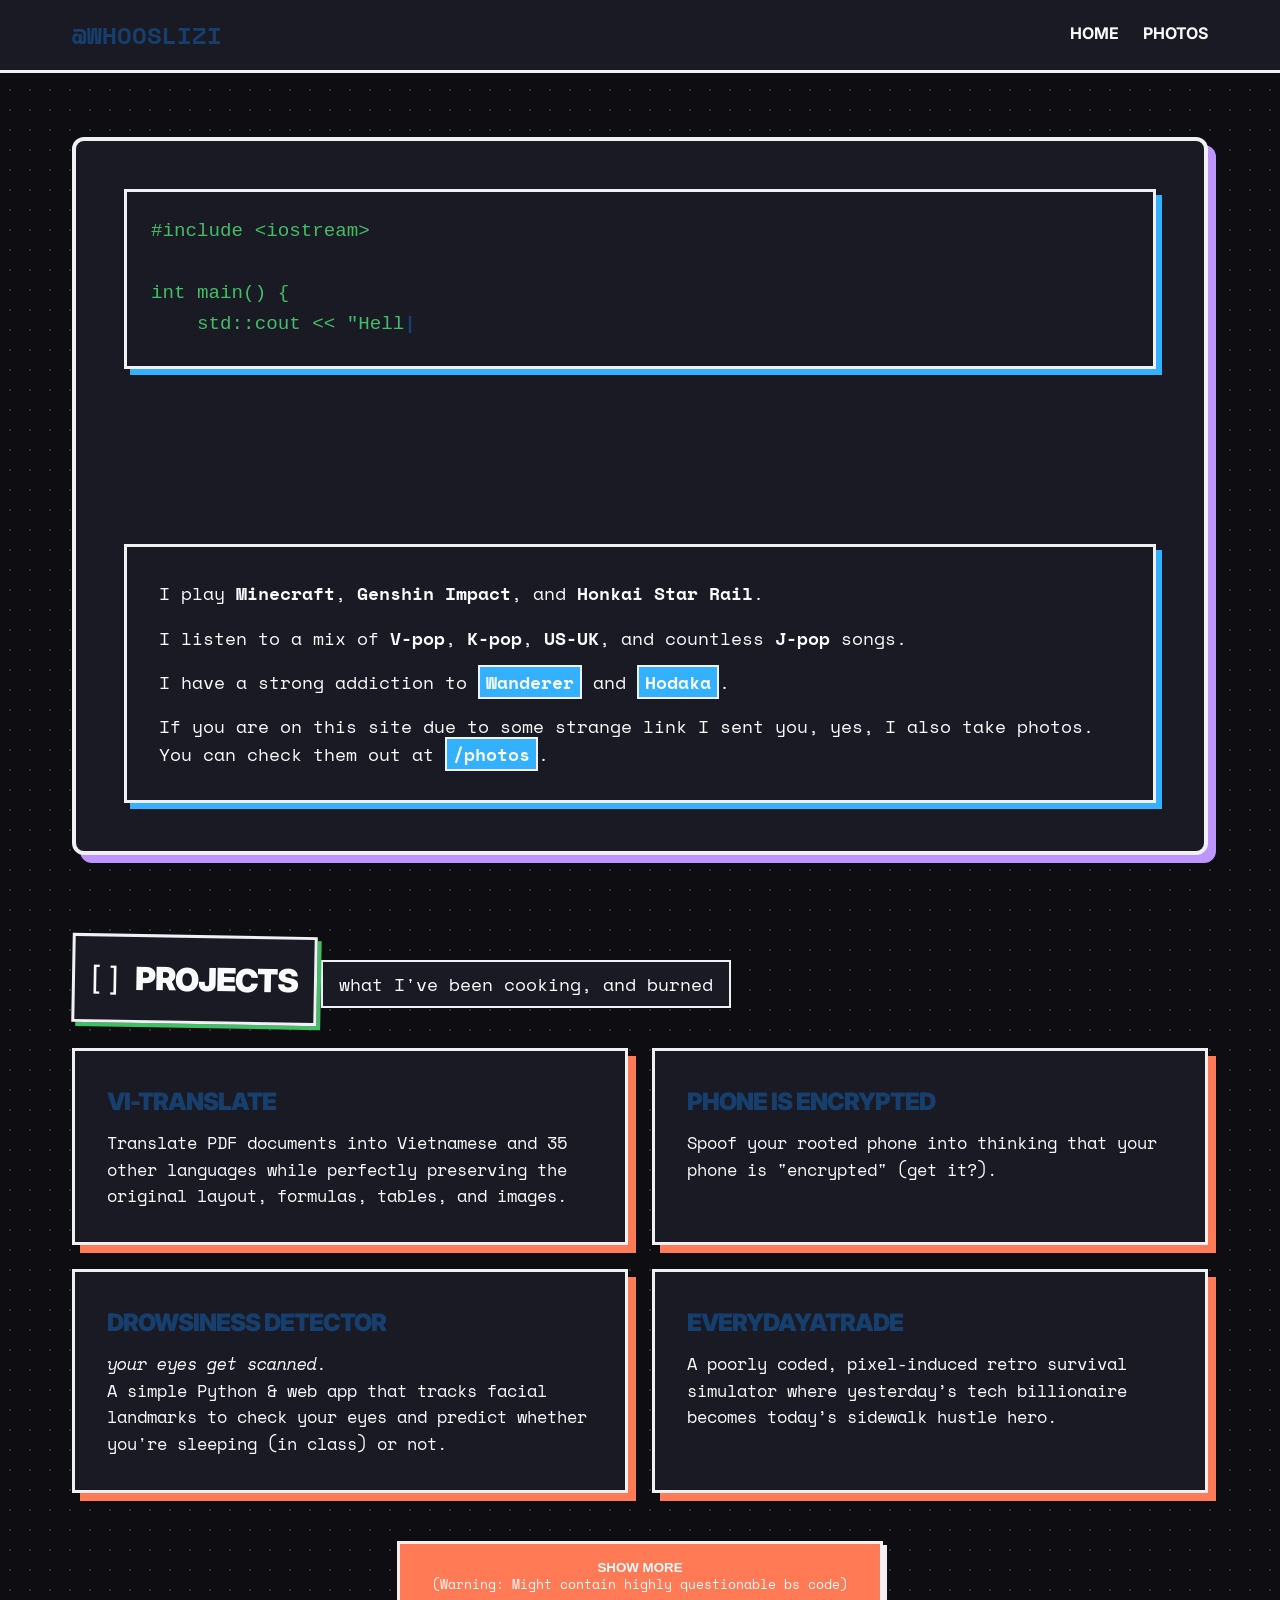
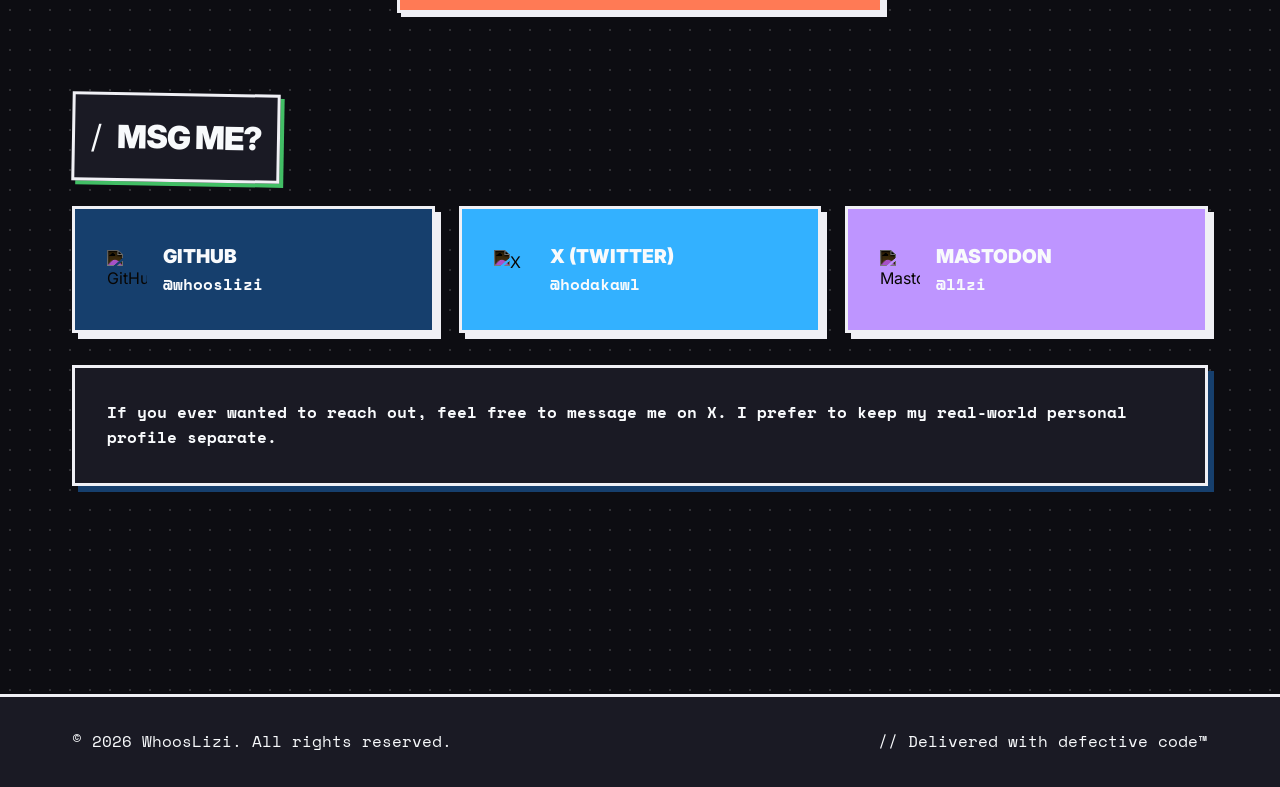
==== index.html @ ef728990 "feat: a complete revamp version of my site" ====
<!DOCTYPE html>
<html lang="en">
<head>
    <meta charset="UTF-8">
    <meta name="viewport" content="width=device-width, initial-scale=1.0">
    <title>whooslizi - Portfolio</title>
    <link href="https://fonts.googleapis.com/css2?family=Inter:wght@400;500;600;700;800;900&family=Space+Mono:wght@400;700&display=swap" rel="stylesheet">
    <link rel="stylesheet" href="styles.css">
</head>
<body>
    <nav class="site-header">
        <div class="header-container">
            <a href="#" class="logo">@whooslizi</a>
            <div class="nav-links">
                <a href="#" class="nav-link">Home</a>
                <a href="photos/index.html" class="nav-link">Photos</a>
            </div>
        </div>
    </nav>
    <div class="container">
        
        <header class="hero">
            <div class="code-editor-card">
                <pre><code id="typewriter-code"></code><span class="cursor">|</span></pre>
            </div>
            <div class="terminal-output" id="terminal-output">
                <div class="output-line">
                    <span class="prompt">></span> 
                    <span class="pink-sticker hover-name">Hello World, I'm <span class="name-swap" data-hover="WhoosLizi"></span></span>
                </div>
                <h2 class="hero-subtitle" style="margin-top: 1rem; font-size: 1.2rem; color: #fff; text-transform: uppercase;">
                    // <span class="defective-code tooltip-trigger" data-caption="(A legally binding GitHub guarantee)">I deliver defective code™</span> (and experience brief lapses of sanity outdoors)
                </h2>
            </div>
            
            
            
            <div class="bio-card">
                <p>I play <strong>Minecraft</strong>, <strong>Genshin Impact</strong>, and <strong>Honkai Star Rail</strong>.</p>
                <p>I listen to a mix of <strong>V-pop</strong>, <strong>K-pop</strong>, <strong>US-UK</strong>, and countless <strong>J-pop</strong> songs.</p>
                <p>I have a strong addiction to <a href="https://genshin-impact.fandom.com/wiki/Wanderer" target="_blank" class="text-link">Wanderer</a> and <a href="https://tenkinoko.fandom.com/wiki/Hodaka_Morishima" target="_blank" class="text-link">Hodaka</a>.</p>
                <p>If you are on this site due to some strange link I sent you, yes, I also take photos. You can check them out at <a href="/photos" class="text-link">/photos</a>.</p>
            </div>
        </header>

        
        <section class="section">
            <div class="section-header">
                <div class="section-icon">[ ]</div>
                <h3 class="section-title">PROJECTS</h3>
            </div>
            <p class="section-desc">what I've been cooking, and burned</p>
            
            <div class="grid-projects">
                <a href="https://github.com/breslee1707/VI-Translate" target="_blank" class="card project-card">
                    <h4>VI-Translate</h4>
                    <p>Translate PDF documents into Vietnamese and 35 other languages while perfectly preserving the original layout, formulas, tables, and images.</p>
                </a>
                
                <a href="https://github.com/whooslizi/phone-is-encrypted" target="_blank" class="card project-card">
                    <h4>Phone is Encrypted</h4>
                    <p>Spoof your rooted phone into thinking that your phone is "encrypted" (get it?).</p>
                </a>
                
                <a href="https://github.com/whooslizi/drowsinessdetector" target="_blank" class="card project-card">
                    <h4>Drowsiness Detector</h4>
                    <p><em>your eyes get scanned.</em><br>A simple Python & web app that tracks facial landmarks to check your eyes and predict whether you're sleeping (in class) or not.</p>
                </a>
                
                <a href="https://github.com/whooslizi/EverydayATrade" target="_blank" class="card project-card">
                    <h4>EverydayATrade</h4>
                    <p>A poorly coded, pixel-induced retro survival simulator where yesterday’s tech billionaire becomes today’s sidewalk hustle hero.</p>
                </a>
            </div>
            
            <div style="text-align: center; margin-top: 3rem;">
                <button id="show-more-btn" class="btn warning-btn">
                    Show More<br>
                    <small style="font-family: 'Space Mono', monospace; font-size: 0.8rem; font-weight: normal; text-transform: none;">(Warning: Might contain highly questionable bs code)</small>
                </button>
            </div>
            
            <div class="grid-projects" id="extra-projects" style="display: none; margin-top: 2rem;">
                <a href="https://github.com/whooslizi/thptqg26-analyst" target="_blank" class="card project-card">
                    <h4>THPT26 Analyst</h4>
                    <p>Nationwide exam score distribution analysis and dashboard for Vietnam's THPT 2026 reform. Includes Jupyter Notebook exports (built mainly for my program).</p>
                </a>
                
                <a href="https://github.com/whooslizi/go-redirect" target="_blank" class="card project-card">
                    <h4>Go Redirect</h4>
                    <p>A lightweight, secure, and production-ready HTTP URL redirect service.</p>
                </a>
                
                <a href="https://github.com/whooslizi/dual-subtitles" target="_blank" class="card project-card">
                    <h4>Dual Subtitles</h4>
                    <p>Dual subtitle support extension. (Does exactly what it says).</p>
                </a>
                
                <a href="https://github.com/whooslizi/autofill-survey" target="_blank" class="card project-card">
                    <h4>autofill-survey</h4>
                    <p>For anyone who's far too lazy (and far too traumatized) to re-live their pain subjects while filling out course evaluations (like me).</p>
                </a>
            </div>
            
            
        </section>

        
        <section class="section">
            <div class="section-header">
                <div class="section-icon">/</div>
                <h3 class="section-title">msg me?</h3>
            </div>
            
            <div class="grid-socials">
                <a href="https://github.com/whooslizi" target="_blank" class="card social-card">
                    <img src="https://upload.wikimedia.org/wikipedia/commons/9/91/Octicons-mark-github.svg" class="social-icon" alt="GitHub">
                    <div>
                        <span class="social-name">GitHub</span>
                        <span class="social-handle">@whooslizi</span>
                    </div>
                </a>
                <a href="https://x.com/hodakawl" target="_blank" class="card social-card">
                    <img src="https://upload.wikimedia.org/wikipedia/commons/c/ce/X_logo_2023.svg" class="social-icon" alt="X">
                    <div>
                        <span class="social-name">X (Twitter)</span>
                        <span class="social-handle">@hodakawl</span>
                    </div>
                </a>
                <a href="https://mastodon.social/@l1zi" target="_blank" class="card social-card">
                    <img src="https://upload.wikimedia.org/wikipedia/commons/d/d5/Mastodon_logotype_%28simple%29_new_hue.svg" class="social-icon" alt="Mastodon">
                    <div>
                        <span class="social-name">Mastodon</span>
                        <span class="social-handle">@l1zi</span>
                    </div>
                </a>
            </div>
            <div class="card mail-card">
                <p>If you ever wanted to reach out, feel free to message me on X. I prefer to keep my real-world personal profile separate.</p>
            </div>
        </section>

    </div>
    
    <footer class="site-footer">
        <div class="container footer-container">
            <p>© 2026 WhoosLizi. All rights reserved.</p>
            <p>// Delivered with defective code™</p>
        </div>
    </footer>
    <script src="main.js"></script>
</body>
</html>
---- styles.css ----
@import url('https://fonts.googleapis.com/css2?family=Inter:wght@400;500;600;700;800&family=Space+Mono:wght@400;700&display=swap');

:root {
    --bg-color: #0d0d12;
    --card-bg: #1a1a24;
    --text-primary: #f8fafc;
    --text-dark: #f8fafc;
    --border-color: #f0f0f5;
    
    
    --color-pink: #163F6D;
    --color-blue: #33b1ff;
    --color-green: #42be65;
    --color-purple: #be95ff;
    --color-orange: #ff7a55;
}

* {
    margin: 0;
    padding: 0;
    box-sizing: border-box;
}

body {
    font-family: 'Inter', sans-serif;
    background-color: var(--bg-color);
    background-image: radial-gradient(rgba(255,255,255,0.15) 1px, transparent 1px);
    background-size: 20px 20px;
    color: var(--text-primary);
    line-height: 1.6;
}

.container {
    max-width: 1200px;
    margin: 0 auto;
    padding: 4rem 2rem;
}


h1, h2, h3, h4 {
    font-weight: 900;
    text-transform: uppercase;
    letter-spacing: -1px;
}

.hero {
    margin-bottom: 5rem;
    padding: 3rem;
    background-color: var(--card-bg);
    border: 4px solid var(--border-color);
    box-shadow: 8px 8px 0px var(--color-purple);
    border-radius: 12px;
}

.hero-title {
    font-size: 4rem;
    margin-bottom: 1rem;
    line-height: 1;
}

.hero-subtitle {
    font-size: 1.5rem;
    font-family: 'Space Mono', monospace;
    font-weight: 700;
    margin-bottom: 2rem;
}

.accent-text {
    background-color: var(--color-pink);
    color: var(--text-dark);
    padding: 0 10px;
    border: 3px solid var(--border-color);
    display: inline-block;
    transform: rotate(-2deg);
}


.bio-card {
    background: var(--card-bg);
    border: 3px solid var(--border-color);
    padding: 2rem;
    font-size: 1.1rem;
    font-family: 'Space Mono', monospace;
    margin-top: 2rem;
    box-shadow: 6px 6px 0px var(--color-blue);
}

.bio-card p {
    margin-bottom: 1rem;
}

.bio-card p:last-child {
    margin-bottom: 0;
}

.text-link {
    color: var(--text-dark);
    text-decoration: none;
    background-color: var(--color-blue);
    padding: 2px 6px;
    border: 2px solid var(--border-color);
    font-weight: bold;
    transition: all 0.2s;
}

.text-link:hover {
    background-color: var(--color-green);
    transform: translate(-2px, -2px);
    box-shadow: 2px 2px 0px var(--border-color);
    display: inline-block;
}


.section {
    margin-bottom: 5rem;
}

.section-header {
    display: flex;
    align-items: center;
    gap: 1rem;
    margin-bottom: 1.5rem;
    background-color: var(--card-bg);
    border: 3px solid var(--border-color);
    padding: 1rem;
    box-shadow: 4px 4px 0px var(--color-green);
    display: inline-flex;
    transform: rotate(1deg);
}

.section-icon {
    font-size: 2rem;
}

.section-title {
    font-size: 2rem;
}

.section-desc {
    font-family: 'Space Mono', monospace;
    font-size: 1.1rem;
    margin-bottom: 2rem;
    background-color: var(--card-bg);
    display: inline-block;
    padding: 0.5rem 1rem;
    border: 2px solid var(--border-color);
}


.card {
    background: var(--card-bg);
    border: 3px solid var(--border-color);
    padding: 2rem;
    transition: all 0.2s ease;
}

.card:hover {
    transform: translate(-4px, -4px);
}


.grid-projects {
    display: grid;
    grid-template-columns: repeat(2, 1fr);
    gap: 1.5rem;
}

.project-card {
    box-shadow: 8px 8px 0px var(--color-orange);
}

.project-card:hover {
    box-shadow: 12px 12px 0px var(--color-orange);
}

.empty-state {
    padding: 3rem 2rem;
}

.empty-state h4 {
    font-size: 1.8rem;
    margin-bottom: 1rem;
}

.empty-state p {
    font-family: 'Space Mono', monospace;
    margin-bottom: 2rem;
    font-weight: 700;
}

.btn {
    display: inline-block;
    background: var(--color-green);
    color: var(--text-dark);
    padding: 1rem 2rem;
    border: 3px solid var(--border-color);
    text-decoration: none;
    font-weight: 900;
    text-transform: uppercase;
    box-shadow: 4px 4px 0px var(--border-color);
    transition: all 0.2s;
}

.btn:hover {
    background: var(--color-pink);
    transform: translate(-2px, -2px);
    box-shadow: 6px 6px 0px var(--border-color);
}


.grid-socials {
    display: grid;
    grid-template-columns: repeat(auto-fit, minmax(250px, 1fr));
    gap: 1.5rem;
    margin-bottom: 2rem;
}

.social-card {
    display: flex;
    align-items: center;
    gap: 1rem;
    text-decoration: none;
    color: var(--text-dark);
    border: 3px solid var(--border-color);
    box-shadow: 6px 6px 0px var(--border-color);
}

.social-card:hover {
    box-shadow: 10px 10px 0px var(--border-color);
}

.social-card:nth-child(1) { background-color: var(--color-pink); }
.social-card:nth-child(2) { background-color: var(--color-blue); }
.social-card:nth-child(3) { background-color: var(--color-purple); }

.social-icon {
    width: 40px;
    height: 40px;
    object-fit: contain;
    filter: invert(1);
}

.social-name {
    display: block;
    font-weight: 900;
    text-transform: uppercase;
    font-size: 1.2rem;
}

.social-handle {
    display: block;
    font-family: 'Space Mono', monospace;
    font-weight: 700;
}

.mail-card {
    background-color: var(--card-bg);
    font-family: 'Space Mono', monospace;
    font-weight: 700;
    box-shadow: 6px 6px 0px var(--color-pink);
}

.mail-card:hover {
    box-shadow: 10px 10px 0px var(--color-pink);
}


.gallery {
    border: 4px solid var(--border-color);
    box-shadow: 8px 8px 0px var(--color-blue);
    background-color: var(--card-bg);
    padding: 1rem;
    transform: rotate(-1deg);
}

.gallery-img {
    width: 100%;
    height: auto;
    display: block;
    border: 2px solid var(--border-color);
}

@media (max-width: 800px) {
    .hero { padding: 1.5rem; }
    .hero-title { font-size: 2.5rem; }
    .hero-subtitle { font-size: 1.1rem; }
    .grid-projects { grid-template-columns: 1fr; }
}



.hover-name {
    cursor: pointer;
    white-space: nowrap;
}

.whoos {
    display: inline-block;
    max-width: 0;
    overflow: hidden;
    opacity: 0;
    transition: max-width 0.4s cubic-bezier(0.175, 0.885, 0.32, 1.275), opacity 0.3s ease;
    vertical-align: bottom;
    color: var(--color-blue);
}

.hover-name:hover .whoos {
    max-width: 400px; 
    opacity: 1;
}



.code-editor-card {
    background-color: var(--card-bg);
    border: 3px solid var(--border-color);
    padding: 1.5rem;
    box-shadow: 6px 6px 0px var(--color-blue);
    font-family: 'Space Mono', monospace;
    font-size: 1.2rem;
    text-align: left;
    margin-bottom: 1rem;
    color: var(--color-green);
    min-height: 180px;
}

.cursor {
    font-weight: bold;
    color: var(--color-pink);
}

@keyframes blink {
    0%, 100% { opacity: 1; }
    50% { opacity: 0; }
}

.terminal-output {
    text-align: left;
    font-family: 'Space Mono', monospace;
    font-size: 2.2rem;
    opacity: 0;
    transform: translateY(-10px);
    transition: opacity 0.5s ease, transform 0.5s ease;
    margin-bottom: 2rem;
    padding-left: 1rem;
    border-left: 4px solid var(--color-pink);
}

.terminal-output.show-output {
    opacity: 1;
    transform: translateY(0);
}



.output-line {
    display: flex;
    align-items: center;
    gap: 1rem;
    margin-bottom: 1rem;
}

.prompt {
    font-weight: bold;
    color: var(--text-primary);
}

.pink-sticker {
    background-color: var(--color-pink);
    color: var(--text-dark);
    padding: 0.5rem 1rem;
    border: 3px solid var(--border-color);
    box-shadow: 4px 4px 0px var(--text-dark);
    display: inline-block;
    transform: rotate(-2deg);
    font-weight: bold;
    transition: transform 0.2s ease;
}

.pink-sticker:hover {
    transform: rotate(0deg) scale(1.02);
}

.pink-sticker .whoos {
    color: var(--text-dark);
}



.name-swap::before {
    content: "Lizi";
}

.pink-sticker:hover .name-swap::before {
    content: attr(data-hover);
}



.defective-code {
    color: var(--color-orange);
    border-bottom: 2px dashed var(--color-orange);
    position: relative;
    cursor: help;
    display: inline-block;
}

.tooltip-trigger::after {
    content: attr(data-caption);
    position: absolute;
    bottom: 120%;
    left: 50%;
    transform: translateX(-50%) scale(0.8);
    background-color: var(--color-blue);
    color: var(--text-dark);
    padding: 0.25rem 0.75rem;
    font-size: 0.8rem;
    font-family: 'Space Mono', monospace;
    font-weight: 700;
    white-space: nowrap;
    border: 2px solid var(--border-color);
    box-shadow: 4px 4px 0px var(--text-dark);
    opacity: 0;
    pointer-events: none;
    transition: all 0.2s ease;
    z-index: 10;
}

.tooltip-trigger:hover::after {
    opacity: 1;
    transform: translateX(-50%) scale(1);
}



a.project-card {
    text-decoration: none;
    color: var(--text-primary);
    display: block;
    box-shadow: 8px 8px 0px var(--color-orange);
}

a.project-card:hover {
    box-shadow: 12px 12px 0px var(--color-orange);
    border-color: var(--color-orange);
}

a.project-card h4 {
    font-size: 1.5rem;
    margin-bottom: 0.5rem;
    color: var(--color-pink);
}

a.project-card p {
    font-family: 'Space Mono', monospace;
    font-size: 1.05rem;
}

.warning-btn {
    background-color: var(--color-orange);
    color: var(--text-dark);
}

.warning-btn:hover {
    background-color: var(--color-pink);
}



@media (max-width: 1000px) {
    #extra-projects {
        grid-template-columns: repeat(2, 1fr);
    }
}



.site-header {
    background-color: var(--card-bg);
    border-bottom: 3px solid var(--border-color);
    padding: 1rem 0;
    position: sticky;
    top: 0;
    z-index: 100;
}

.header-container {
    max-width: 1200px;
    margin: 0 auto;
    padding: 0 2rem;
    display: flex;
    justify-content: space-between;
    align-items: center;
}

.logo {
    font-weight: 900;
    font-size: 1.5rem;
    color: var(--color-pink);
    text-decoration: none;
    text-transform: uppercase;
    font-family: 'Space Mono', monospace;
}

.nav-links {
    display: flex;
    gap: 1.5rem;
}

.nav-link {
    color: var(--text-primary);
    text-decoration: none;
    font-weight: 700;
    text-transform: uppercase;
    font-size: 1rem;
    border-bottom: 2px solid transparent;
    transition: all 0.2s;
}

.nav-link:hover {
    color: var(--color-green);
    border-bottom: 2px solid var(--color-green);
}

.site-footer {
    background-color: var(--card-bg);
    border-top: 3px solid var(--border-color);
    padding: 2rem 0;
    margin-top: 4rem;
}

.footer-container {
    padding: 0 2rem;
    display: flex;
    justify-content: space-between;
    align-items: center;
    font-family: 'Space Mono', monospace;
    color: var(--text-primary);
}

@media (max-width: 600px) {
    .header-container, .footer-container {
        flex-direction: column;
        gap: 1rem;
        text-align: center;
    }
}
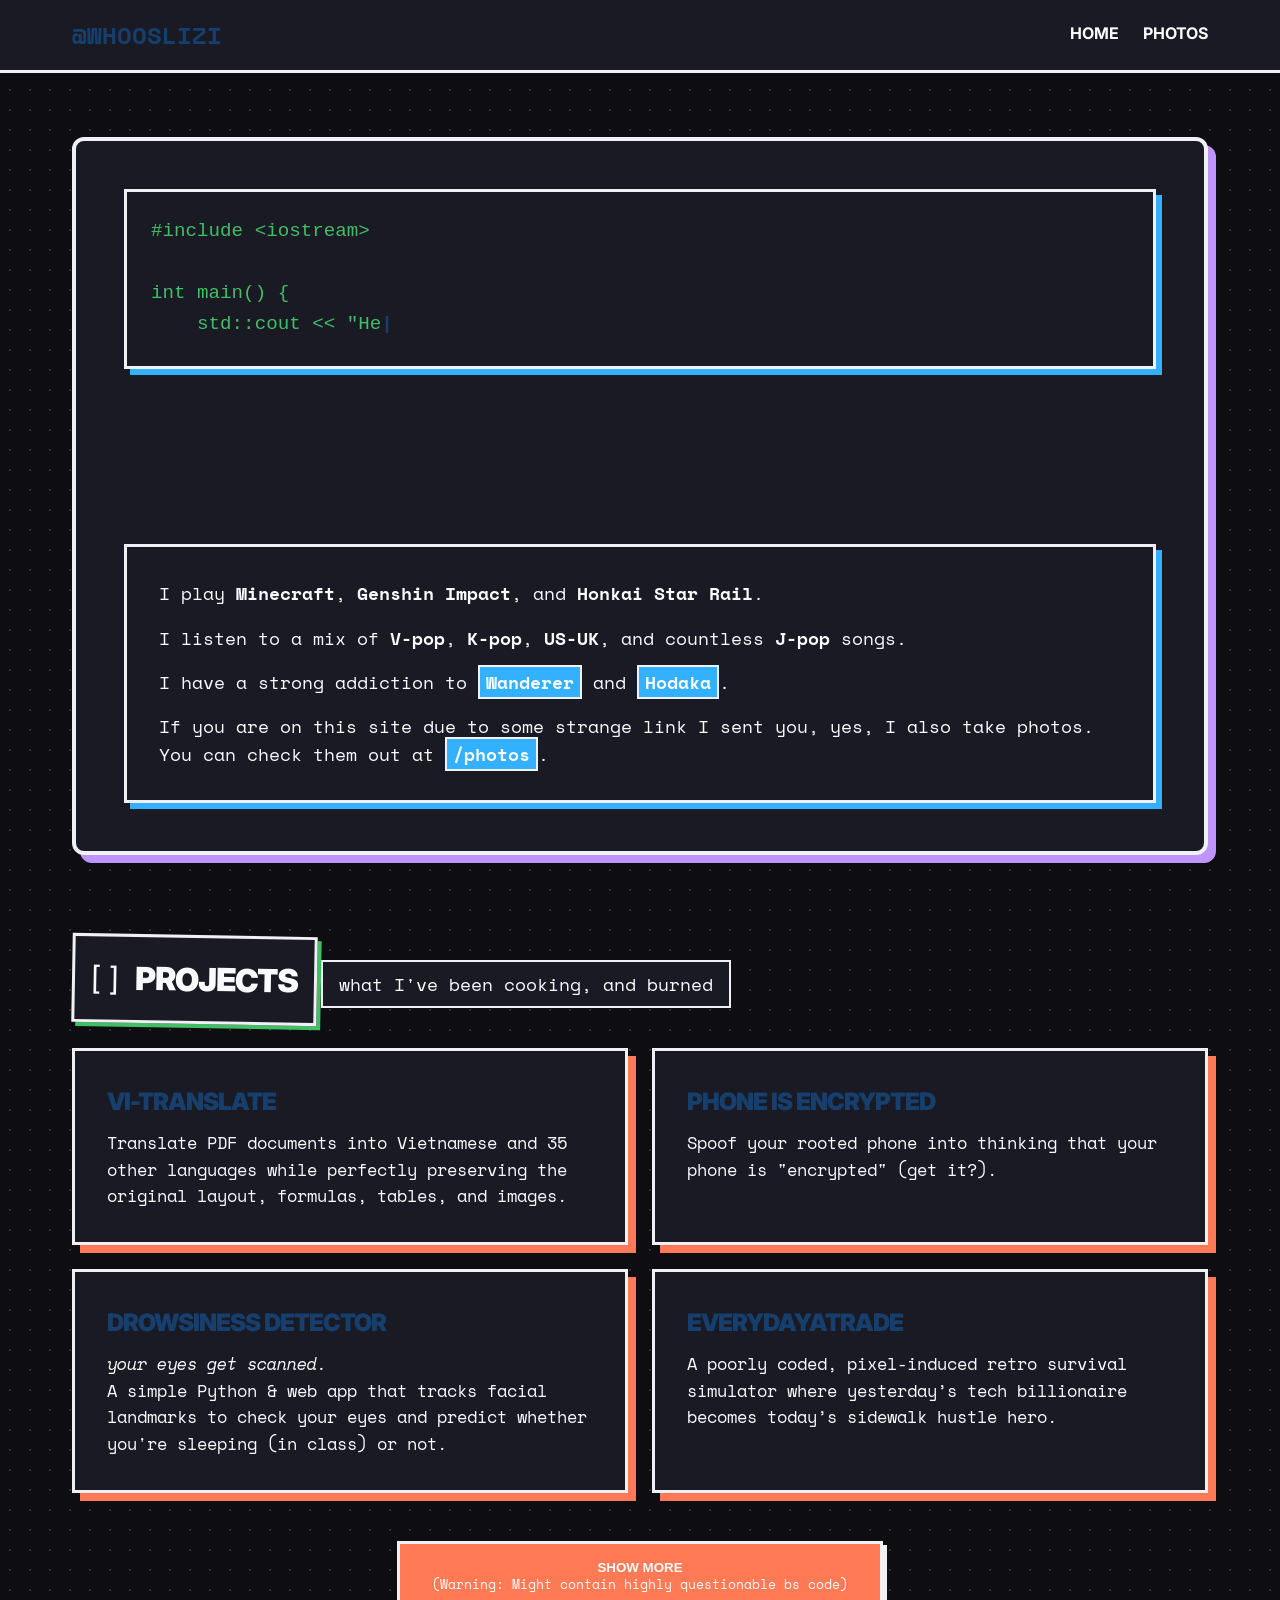
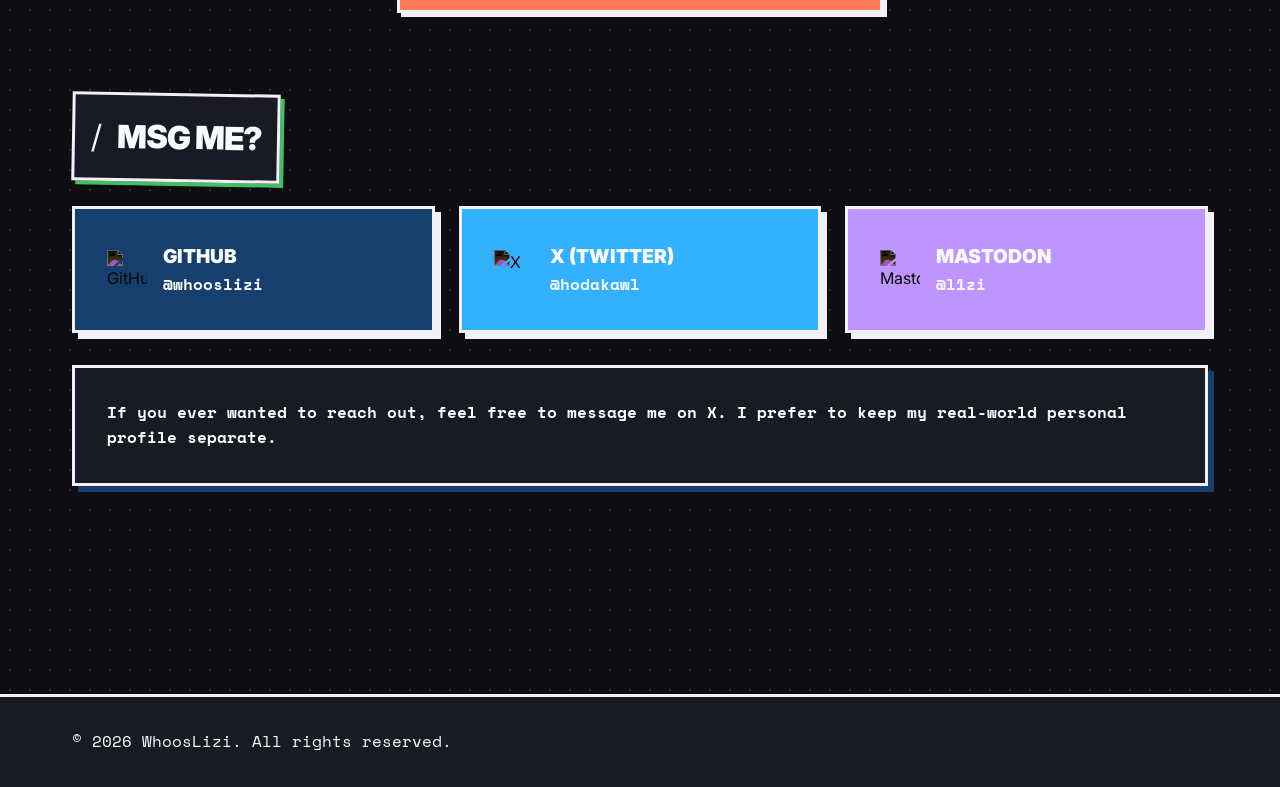
==== commit 42a93b18: "fix: wording" ====
--- a/index.html
+++ b/index.html
@@ -3,7 +3,7 @@
 <head>
     <meta charset="UTF-8">
     <meta name="viewport" content="width=device-width, initial-scale=1.0">
-    <title>whooslizi - Portfolio</title>
+    <title>@whooslizi</title>
     <link href="https://fonts.googleapis.com/css2?family=Inter:wght@400;500;600;700;800;900&family=Space+Mono:wght@400;700&display=swap" rel="stylesheet">
     <link rel="stylesheet" href="styles.css">
 </head>
@@ -145,7 +145,6 @@
     <footer class="site-footer">
         <div class="container footer-container">
             <p>© 2026 WhoosLizi. All rights reserved.</p>
-            <p>// Delivered with defective code™</p>
         </div>
     </footer>
     <script src="main.js"></script>
